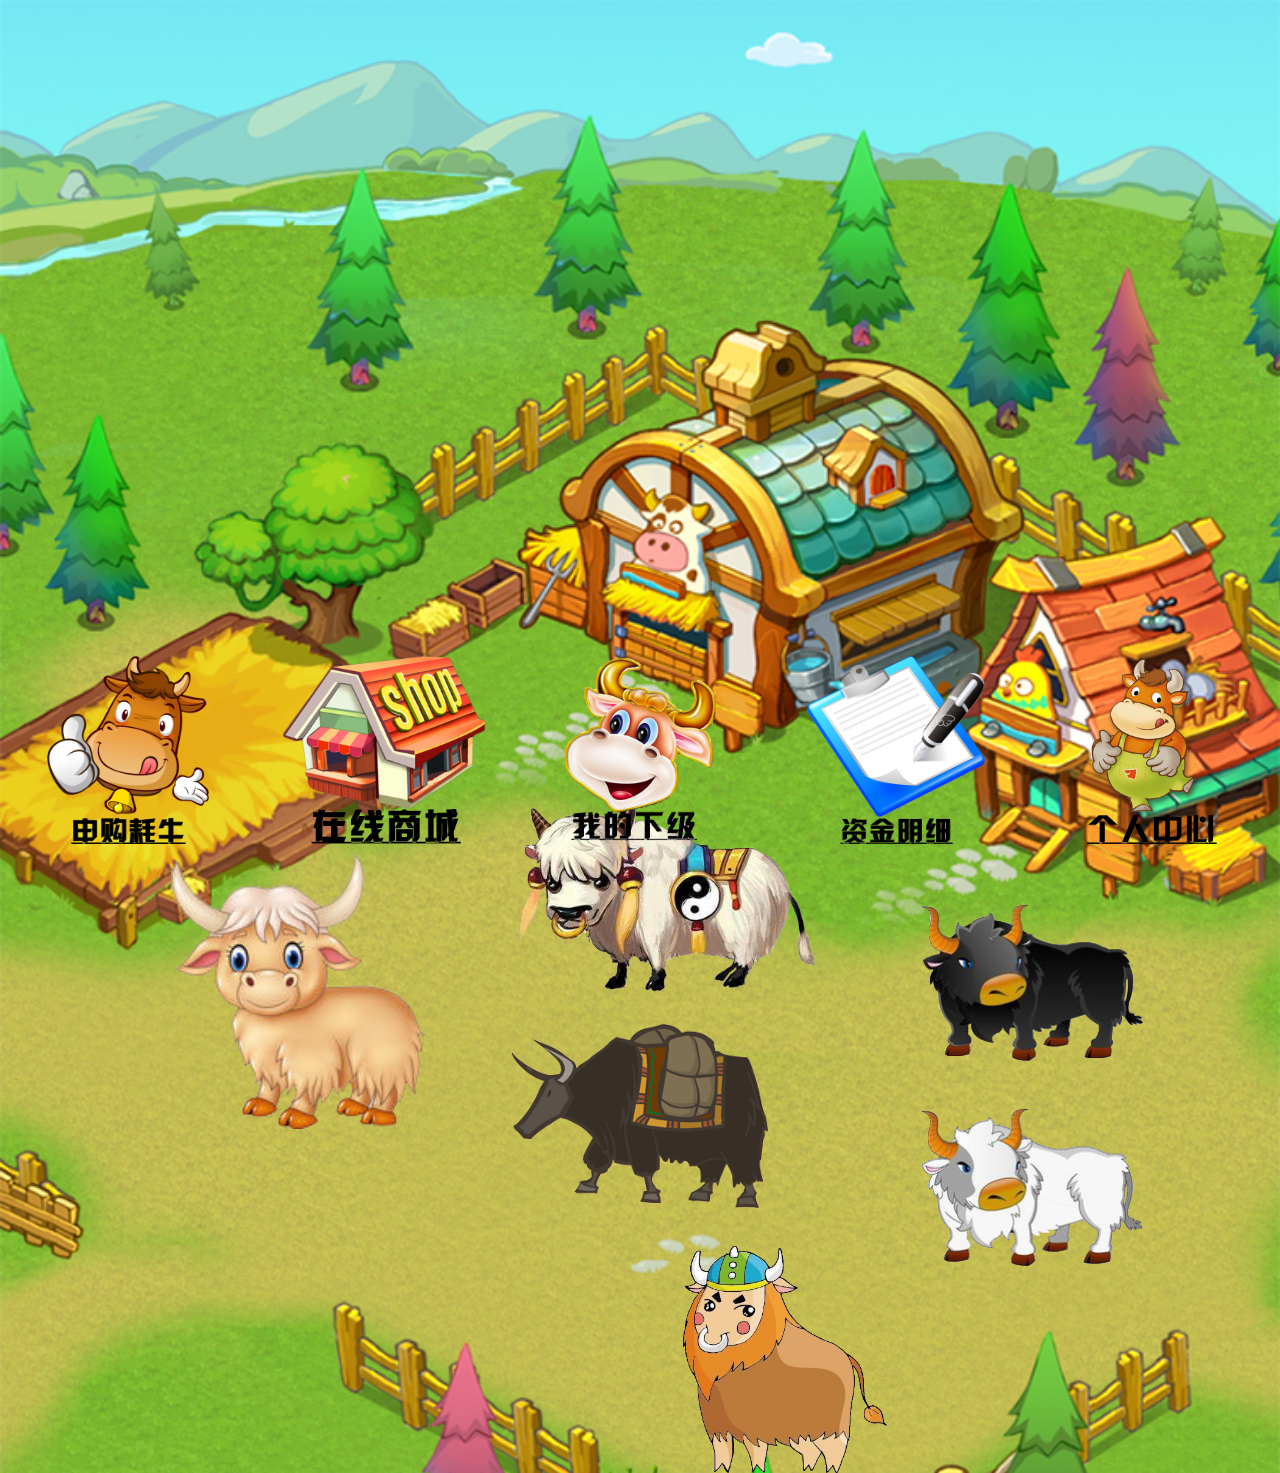
==== niu/index.html @ 82846805 "利率配置" ====
<!DOCTYPE html>
<html lang="en">
<head>
	<meta charset="UTF-8">
	<meta name="viewport" content="width=device-width, user-scalable=no, initial-scale=1.0, maximum-scale=1.0, minimum-scale=1.0">
	<title>金藏源超级牧场</title>
	<script type="text/javascript" src="js/fontSize.js"></script>
	<script type="text/javascript" src="js/jquery-3.1.1.min.js"></script>
	<script type="text/javascript" src="js/index.js"></script>
	<link rel="stylesheet" type="text/css" href="css/aui.min.css">
	<link rel="stylesheet" type="text/css" href="css/style.css">
	<style type="text/css">

		body{background: url(img/13.png) no-repeat;background-size:  100% auto;font-family: "楷体";}
		.nav{position: absolute;bottom: .3rem;left: 0;width: 100%;}
		.nav li{width: 20%;text-align: center;float: left;display: table-cell;vertical-align: middle;}
		.nav li img{height: 1.1rem;}
       /* .oxen{position: relative;} */
       .niu1{width: 1.5rem;
        position: absolute;
        top: 5rem;
        left: 1rem;}
        .niu2{
        width: 1.8rem;
        position: absolute;
        top: 4.7rem;
        left: 3rem;
       }
        .niu3{
        width: 1.5rem;
        position: absolute;
        top: 6rem;
        left: 3rem;
       }
       .niu4{
        width: 1.2rem;
        position: absolute;
        top: 7.3rem;
        left: 4rem;
       }
       .niu5{
            width: 1.3rem;
            position: absolute;
            top: 5.3rem;
            left: 5.4rem;
       }
       .niu6{
            width: 1.3rem;
            position: absolute;
            top: 6.5rem;
            left: 5.4rem;
       }
       .oxen img{display: block;width: 100%;}
       .oxen span{display: inline-block;padding: 0 .2rem;background: #fff;color: #333;
            position: absolute;left: -0.2rem;top: -0.2rem;font-size: 11px;
            border-radius: .7rem;
            height: 14px;
            line-height: 14px;
            opacity: 0;
        }
        .good_name{}
    </style>
</head>
<body>
   <!-- 中间七头牛 -->
    <div class="oxens">
        <div class="oxen niu1">
            <img src="img/1.png" alt="">
            <span>300</span>
        </div>
        <div class="oxen niu2">
            <img src="img/2.png" alt="">
            <span>300</span>
        </div>
        <div class="oxen niu3">
            <img src="img/3.png" alt="">
            <span>300</span>
        </div>
        <div class="oxen niu4">
            <img src="img/4.png" alt="">
            <span>300</span>
        </div>
        <div class="oxen niu5">
            <img src="img/5.png" alt="">
            <span>300</span>
        </div>
        <div class="oxen niu6">
            <img src="img/6.png" alt="">
            <span>300</span>
        </div>
       
    </div>
    <!-- 中间七头牛 -->
	<!-- 耗牛申请 -->
	<div class="shadow_mask hidden" id="apply_mask">
        <div class="model"></div>
        <div class="maskContent">
            <div class="main_pop_head">
                <span class="main_return"></span>
                <span>耗牛申请</span>
               <img src="img/x.png" alt="" class="closeImg">
            </div>
            <ul class="maskList scroll_table">
                <li>
                    <img src="img/1.png" alt="">
                    <ul>
                        <li>小耗牛</li>
                        <li>￥100.00</li>
                    </ul>
                    <span class="buySpan" data-money="100" data-id="1">购买</span>
                </li>
                <li>
                    <img src="img/2.png" alt="">
                    <ul>
                        <li>小耗牛</li>
                        <li>￥100.00</li>
                    </ul>
                    <span class="buySpan" data-money="100" data-id="1">购买</span>
                </li>
                <li>
                    <img src="img/3.png" alt="">
                    <ul>
                        <li>小耗牛</li>
                        <li>￥100.00</li>
                    </ul>
                    <span class="buySpan" data-money="100" data-id="1">购买</span>
                </li>
            </ul>
        </div>
    </div>

	<!-- 商店弹窗 -->
    <div class="shadow_mask hidden" id="shopShow">
        <div class="model"></div>
        <div class="maskContent" id="shopMask">
            <div class="main_pop_head">
                <span class="main_return"></span>
                <span>商城</span>
               <img src="img/x.png" alt="" class="closeImg">
            </div>
            <ul class="maskList scroll_table">
                <li>
                    <img src="img/1.png" alt="">
                    <ul>
                        <li class="good_name">小耗牛</li>
                        <li>￥100.00</li>
                    </ul>
                    <span class="buySpan" data-money="100" data-id="1">购买</span>
                </li>
                
            </ul>
        </div>
        <!-- 购买弹窗 -->
        <div class="maskContent hidden" id="shopMask1">
            <div class="main_pop_head">
                <img src="img/return.png" alt="" class="returnImg">
                <span>确认购买</span>
               <img src="img/x.png" alt="" class="closeImg">
            </div>
            <form action="" class="scroll_table">
                 <input type="hidden" id="goodsMoney">
                 <input type="hidden" id="goodsId">
                 <ul>
                    <li class="main_com_li">
                        <span class="main_com_li_left">库存:</span>
                        <input type="text" name="" disabled="disabled" value="500" id="kucun">
                    </li>
                     <li class="main_com_li">
                        <span class="main_com_li_left">购买数量:</span>
                        <input type="number" name="" value="1" id="buy_num">
                    </li>  
                 </ul>
                 <button type="button" class="shippAddress">填写收货地址</button>
                 <button type="button" class="confirm">确认购买</button>
            </form>
        </div>
        <!-- 购买弹窗end -->
        
        <!-- 收货地址弹窗 -->
        <div class="maskContent hidden" id="adressMask">
            <div class="main_pop_head">
                <img src="img/return.png" alt="" class="returnImg">
                <span>填写收货地址</span>
                <img src="img/x.png" alt="" class="closeImg">
            </div>
            <form action="" class="scroll_table">
                  <input type="hidden" id="goodsMoney1">
                  <input type="hidden" id="goodsId1">
                  <input type="hidden" id="kucun1">
                  <input type="hidden" id="buy_num1">
                 <ul>
                    <li class="main_com_li">
                        <span class="main_com_li_left">收货人地址:</span>
                        <input type="text" name="">
                    </li>
                     <li class="main_com_li">
                        <span class="main_com_li_left">收货人姓名:</span>
                        <input type="text" name="">
                    </li>  
                     <li class="main_com_li">
                        <span class="main_com_li_left">收货人电话:</span>
                        <input type="text" name=""">
                    </li> 
                    <li class="main_com_li">
                        <span class="main_com_li_left">当前运费:</span>
                        <input type="text" name="" value="5" disabled="disabled">
                    </li>   
                    <li class="main_com_li">
                        <span class="main_com_li_left">邮编:</span>
                        <input type="text" name="">
                    </li>
                 </ul>
                 
                 <button type="button" class="confirm">确认购买</button>
            </form>
       </div>
        <!-- 收货地址弹窗end -->
    </div>
    <!-- 商店弹窗end -->
   


    <!-- 明细弹窗 -->
	<div class="shadow_mask hidden" id="detail_mask">
		<div class="maskContent">
		<div class="main_pop_head">
            <span class="main_return"></span>
            <span>资金明细</span>
           <img src="img/x.png" alt="" class="closeImg">
        </div>
        <div class="scroll_table">
			<table class="liushui">
				<tr>
			   		<td>事件</td>
			   		<td>金额</td>
			   		<td>时间</td>
			   	</tr>
		   		<tr>
			   		<td>购买耗牛</td>
			   		<td>-1200</td>
			   		<td>2015-3-3 12:00:00</td>
			   	</tr>
			   		<tr>
			   		<td>提现</td>
			   		<td>-1200</td>
			   		<td>2015-3-3 12:00:00</td>
			   	</tr>
			   		<tr>
			   		<td>充值</td>
			   		<td>+1200</td>
			   		<td>2015-3-3 12:00:00</td>
			   	</tr>
		    </table>
	    </div>
	    </div>
	</div>
    <!-- 明细弹窗end -->
    <!-- 我的下级 -->
	<div class="shadow_mask hidden" id="group_mask">
		<div class="maskContent" id="group_mask1">
			<div class="main_pop_head">
	            <span class="main_return"></span>
	            <span>我的下级</span>
	           <img src="img/x.png" alt="" class="closeImg">
	        </div>
	        <div class="scroll_table">
	        	<button type="button" class="look_xiaji">查看下级提成明细</button>
				<table class="group">
			   		<tr>
				   		<td>会员账号</td>
				   		<td>下线级别</td>
				   		<td>注册时间</td>
				   	</tr>
				   	<tr>
				   		<td>15538867970</td>
				   		<td>一级下线</td>
				   		<td>2015-3-3 12:00:00</td>
				   	</tr>
				   	<tr>
				   		<td>15538867970</td>
				   		<td>一级下线</td>
				   		<td>2015-3-3 12:00:00</td>
				   	</tr>
			    </table>
		    </div>
	    </div>
	    <!-- 下级提成明细弹窗 -->
        <div class="maskContent hidden" id="lowLevel_Mask">
            <div class="main_pop_head">
                <img src="img/return.png" alt="" class="returnImg">
                <span>下级提成明细</span>
                <img src="img/x.png" alt="" class="closeImg">
            </div>
            <div class="scroll_table">
            	<table class="group">
			   		<tr>
				   		<td>会员账号</td>
				   		<td>级别</td>
				   		<td>注册时间</td>
				   	</tr>
				   	<tr>
				   		<td>15538867970</td>
				   		<td>一级下线推荐奖10</td>
				   		<td>2015-3-3 12:00:00</td>
				   	</tr>
				   	<tr>
				   		<td>15538867970</td>
				   		<td>二级下线回馈奖10</td>
				   		<td>2015-3-3 12:00:00</td>
				   	</tr>
				   	<tr>
				   		<td>15538867970</td>
				   		<td>三级下线牛气奖10</td>
				   		<td>2015-3-3 12:00:00</td>
				   	</tr>
			    </table>
            </div>
        </div>
        <!-- 下级提成明细弹窗 end-->
	</div>
    <!-- 我的下级end -->

	<ul class="nav">
		<li><img src="img/11.png" alt=""  id="open_apply"></li>
		<li><img src="img/12.png" alt=""  id="open_shop"></li>
		<li><img src="img/15.png" alt="" id="open_group"></li>
		<li><img src="img/7.png" alt="" id="open_detail"></li>
		<li><img src="img/8.png" alt="" onclick="location.href='my.html'"></li>
	</ul>
</body>
</html>
---- niu/css/style.css ----
*{margin: 0;padding: 0;}
li{list-style: none;}
.mui-bar-nav{box-shadow: none;-webkit-box-shadow: none; background: #5da200;}
.mui-title,.mui-icon-left-nav {color: #fff;}
.mui-icon-arrowleft,.mui-title,.mui-bar .mui-btn-nav.mui-pull-left{color:#fff;}
.fr{float: right;}
.shadow_mask {
    width: 100%;
    height: 100%; 
    top: 0;
    left: 0;
    z-index: 100;
    position: fixed;
    background: rgba(0, 0, 0, 0.54);
}
.main_pop_head {
    width: 100%;
    height: .7rem;
    line-height: 0.7rem;
 
    background: #5da200;
    color: #FFFFFF;
    border-top-left-radius: 0.3rem;
    border-top-right-radius: 0.3rem;
    text-align: center;
    z-index: 2;
}
.maskContent{
    width: 6rem;
    height: 8.5rem;
    top: 1rem;
    left: 50%;
    margin-left: -3rem;
    position: absolute;
    z-index: 101;
    background: #F8F0DD;
    border-radius: .3rem;
    border: 3px solid #5da200;
   
    margin-top: .7rem;
}
.maskContent .scroll_table{height:7.5rem;  overflow-y: scroll;}
.flex{display: flex;background: #fff;border-bottom: 1px solid #eee;}
.flex>li{flex:1;text-align: center;padding: 8px 0;line-height: 27px;font-size: .32rem;}
.flex>li.time{color: #999;font-size: 12px;}
.main_pop_head span{font-weight: bold;font-size: .35rem;}
.closeImg{width: .5rem;margin-right: .2rem;}
.maskList{width: 95%;margin:.1rem auto;}
.maskList>li{border-radius: .1rem;overflow: hidden; background: #DCDCDC;margin-bottom: .1rem;padding: .17rem .05rem;position: relative;}
.maskList>li img{width: .8rem;float: left;margin:.1rem;}
.maskList>li ul{float: left;margin-top: 0.1rem;margin-left: 0.04rem;max-width: 3.7rem;}
.maskList>li ul li{font-size: 0.28rem;font-weight: 900;color: #600A0A;line-height: .4rem;}
.buySpan,.useSpan{    display: inline-block;
    background: rgb(253, 59, 12);
    color: #FFFFFF;
    width: 0.8rem;
    height: 0.4rem;
    line-height: .4rem;
    text-align: center;
    box-shadow: 4px 4px 4px #C4C5C5;
    border-radius: 0.1rem;
    position: absolute;
    bottom: .2rem;font-size: .26rem;
    right: .2rem;}
.closeImg, .closeImg2 {
    width: .5rem;
    position: absolute;
    right: -.1rem;
    top: .1rem;
}

.hidden{display: none;}
.main_pop_head{width: 100%;z-index: 22;}
.returnImg{width: .6rem;left: .2rem;position: absolute;top: 0.05rem;}
 .main_com_li {
    height: 0.6rem;
    line-height: 0.6rem;
    border-bottom: 1px solid #E3E3E3;
        padding: .2rem 0;
    box-sizing: content-box;
}
.main_com_li_left {
    display: inline-block;
    width: 2rem;
    font-size: 0.28rem;
    font-weight: bold;
    text-align: center;
    color: #600A0A;
}
.main_com_li input {
    width: 2rem;
    height: 0.48rem;
    font-size: 0.22rem;
    border-radius: 0.1rem;
    border: none;
    text-align: center;
    color: #FB6625;
    border: 1px solid #3EA8ED;
    font-weight: 400;
}
.confirm{width: 2rem;display: block;margin:.6rem auto 20px;border:none;outline: none;background: #5da200;border-radius: .1rem;color: #fff;}
.look_xiaji{display: block;margin:.1rem auto;border:none;outline: none;background: #5da200;border-radius: .1rem;color: #fff;}
.shippAddress{width: 2.4rem;display: block;margin:2.6rem auto 0;border:none;outline: none;background: #5da200;border-radius: .1rem;color: #fff;}
.adressContent{}
.code_tip{text-align: center;font-size: 12px;color: #600A0A;}
.codeimg{width: 200px;display: block;margin:10px auto;}


table.liushui{width: 100%;}
table.liushui tr{border-bottom: 1px solid #e0dfde;}
table.liushui td{text-align: center; background: #eee;font-size: .3rem;padding: .25rem .1rem;font-weight: bold;line-height: .3rem;}
table.liushui td:last-child{font-size: .28rem;}


table.group{width: 100%;}
table.group tr{border-bottom: 1px solid #e0dfde;}
table.group td{text-align: center; background: #eee;font-size: .28rem;padding: .25rem .1rem;font-weight: bold;line-height: .3rem;}
table.group td:last-child{font-size: .24rem;}

.mui-btn-block {
    width: 80%;
    margin: 20px auto;
    padding: 6px 0;
    background: #5da200;
    color: #fff;
    font-family: "微软雅黑";
	font-size: 16px;
}
.mui-input-group .mui-input-row {
    background: #fff;
}
.mui-input-group, .mui-input-group:after {
    background: transparent;
}
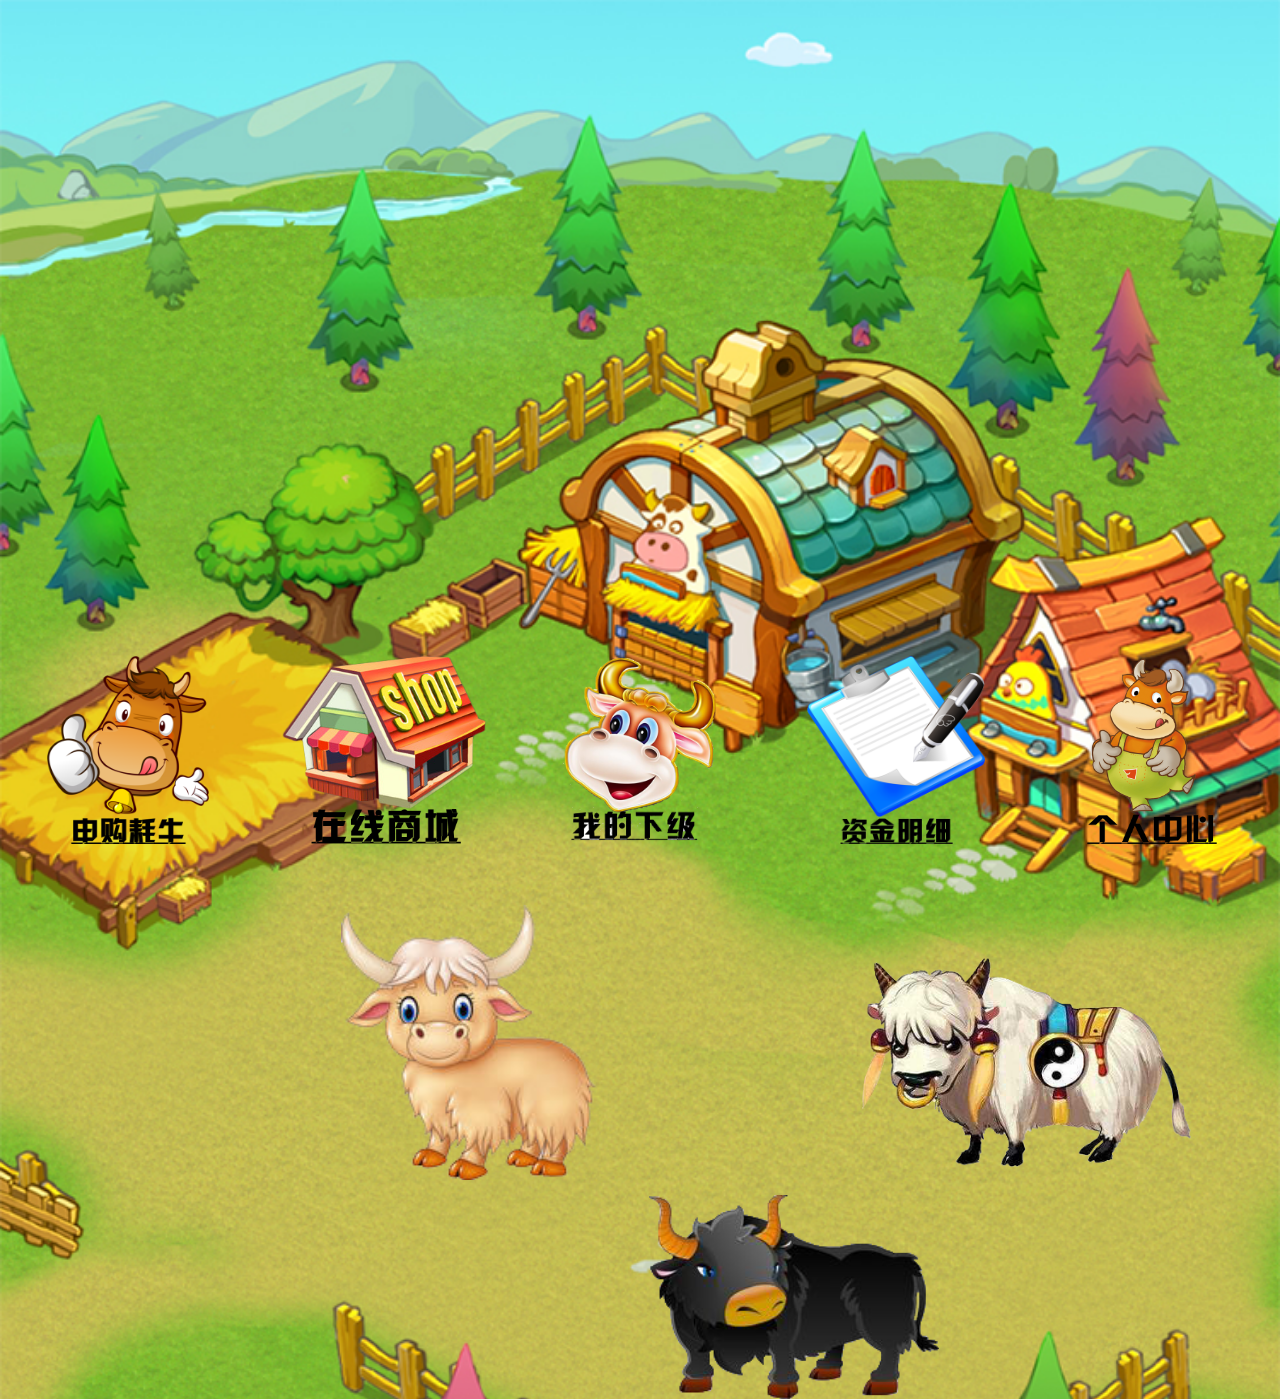
==== commit 5479adf6: "11.24" ====
--- a/niu/index.html
+++ b/niu/index.html
@@ -18,37 +18,19 @@
        /* .oxen{position: relative;} */
        .niu1{width: 1.5rem;
         position: absolute;
-        top: 5rem;
-        left: 1rem;}
+        top: 5.3rem;
+        left: 2rem;}
         .niu2{
-        width: 1.8rem;
+        width: 2rem;
         position: absolute;
-        top: 4.7rem;
-        left: 3rem;
+        top: 5.6rem;
+        left: 5rem;
        }
         .niu3{
-        width: 1.5rem;
+        width: 1.7rem;
         position: absolute;
-        top: 6rem;
-        left: 3rem;
-       }
-       .niu4{
-        width: 1.2rem;
-        position: absolute;
-        top: 7.3rem;
-        left: 4rem;
-       }
-       .niu5{
-            width: 1.3rem;
-            position: absolute;
-            top: 5.3rem;
-            left: 5.4rem;
-       }
-       .niu6{
-            width: 1.3rem;
-            position: absolute;
-            top: 6.5rem;
-            left: 5.4rem;
+        top: 7rem;
+        left: 3.8rem;
        }
        .oxen img{display: block;width: 100%;}
        .oxen span{display: inline-block;padding: 0 .2rem;background: #fff;color: #333;
@@ -73,22 +55,9 @@
             <span>300</span>
         </div>
         <div class="oxen niu3">
-            <img src="img/3.png" alt="">
-            <span>300</span>
-        </div>
-        <div class="oxen niu4">
-            <img src="img/4.png" alt="">
-            <span>300</span>
-        </div>
-        <div class="oxen niu5">
             <img src="img/5.png" alt="">
             <span>300</span>
         </div>
-        <div class="oxen niu6">
-            <img src="img/6.png" alt="">
-            <span>300</span>
-        </div>
-       
     </div>
     <!-- 中间七头牛 -->
 	<!-- 耗牛申请 -->
@@ -102,9 +71,17 @@
             </div>
             <ul class="maskList scroll_table">
                 <li>
+                    <img src="img/land1.png" alt="">
+                    <ul>
+                        <li>牧场</li>
+                        <li>￥100.00</li>
+                    </ul>
+                    <span class="buySpan" data-money="100" data-id="4">购买</span>
+                </li>
+                <li>
                     <img src="img/1.png" alt="">
                     <ul>
-                        <li>小耗牛</li>
+                        <li>幼崽牦牛</li>
                         <li>￥100.00</li>
                     </ul>
                     <span class="buySpan" data-money="100" data-id="1">购买</span>
@@ -112,19 +89,20 @@
                 <li>
                     <img src="img/2.png" alt="">
                     <ul>
-                        <li>小耗牛</li>
-                        <li>￥100.00</li>
-                    </ul>
-                    <span class="buySpan" data-money="100" data-id="1">购买</span>
+                        <li>母耗牛</li>
+                        <li>￥100.00</li>
+                    </ul>
+                    <span class="buySpan" data-money="100" data-id="2">购买</span>
                 </li>
                 <li>
                     <img src="img/3.png" alt="">
                     <ul>
-                        <li>小耗牛</li>
-                        <li>￥100.00</li>
-                    </ul>
-                    <span class="buySpan" data-money="100" data-id="1">购买</span>
-                </li>
+                        <li>黑耗牛</li>
+                        <li>￥100.00</li>
+                    </ul>
+                    <span class="buySpan" data-money="100" data-id="3">购买</span>
+                </li>
+                
             </ul>
         </div>
     </div>
@@ -169,26 +147,6 @@
                         <span class="main_com_li_left">购买数量:</span>
                         <input type="number" name="" value="1" id="buy_num">
                     </li>  
-                 </ul>
-                 <button type="button" class="shippAddress">填写收货地址</button>
-                 <button type="button" class="confirm">确认购买</button>
-            </form>
-        </div>
-        <!-- 购买弹窗end -->
-        
-        <!-- 收货地址弹窗 -->
-        <div class="maskContent hidden" id="adressMask">
-            <div class="main_pop_head">
-                <img src="img/return.png" alt="" class="returnImg">
-                <span>填写收货地址</span>
-                <img src="img/x.png" alt="" class="closeImg">
-            </div>
-            <form action="" class="scroll_table">
-                  <input type="hidden" id="goodsMoney1">
-                  <input type="hidden" id="goodsId1">
-                  <input type="hidden" id="kucun1">
-                  <input type="hidden" id="buy_num1">
-                 <ul>
                     <li class="main_com_li">
                         <span class="main_com_li_left">收货人地址:</span>
                         <input type="text" name="">
@@ -202,19 +160,15 @@
                         <input type="text" name=""">
                     </li> 
                     <li class="main_com_li">
-                        <span class="main_com_li_left">当前运费:</span>
-                        <input type="text" name="" value="5" disabled="disabled">
-                    </li>   
-                    <li class="main_com_li">
                         <span class="main_com_li_left">邮编:</span>
                         <input type="text" name="">
                     </li>
                  </ul>
-                 
-                 <button type="button" class="confirm">确认购买</button>
+
+                 <button type="submit" class="confirm">确认购买</button>
             </form>
-       </div>
-        <!-- 收货地址弹窗end -->
+        </div>
+        <!-- 购买弹窗end -->
     </div>
     <!-- 商店弹窗end -->
    
